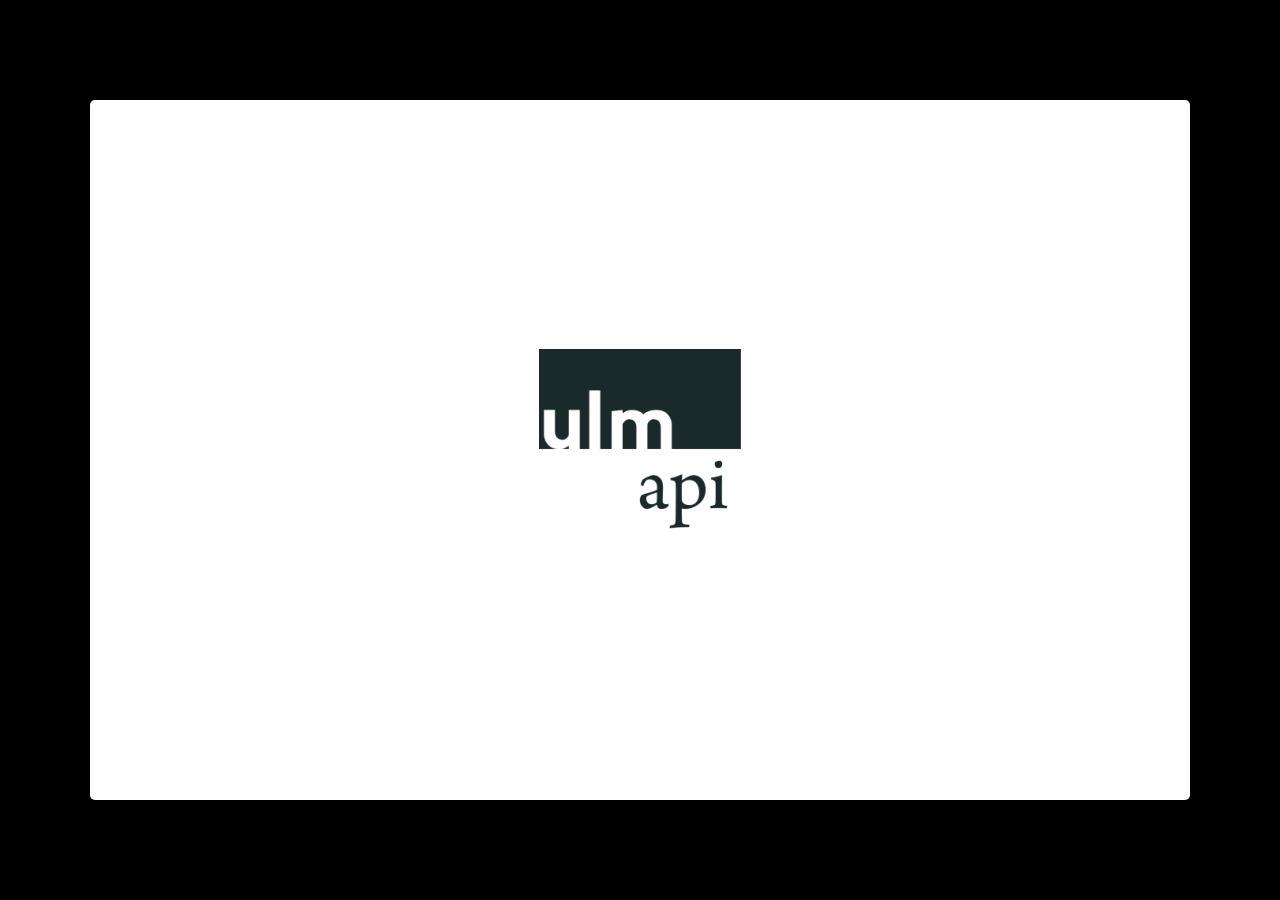
==== erstsemester-einfuehrung/index.html @ 6bd26dba "added talk draft for ESE/SS14" ====
<!--
Google IO 2012/2013 HTML5 Slide Template

Authors: Eric Bidelman <ebidel@gmail.com>
         Luke Mahé <lukem@google.com>

URL: https://code.google.com/p/io-2012-slides
-->
<!DOCTYPE html>
<html>
<head>
  <title></title>
  <meta charset="utf-8">
  <meta http-equiv="X-UA-Compatible" content="chrome=1">
  <!--<meta name="viewport" content="width=device-width, initial-scale=1.0, minimum-scale=1.0">-->
  <!--<meta name="viewport" content="width=device-width, initial-scale=1.0">-->
  <!--This one seems to work all the time, but really small on ipad-->
  <!--<meta name="viewport" content="initial-scale=0.4">-->
  <meta name="apple-mobile-web-app-capable" content="yes">
  <link rel="stylesheet" media="all" href="theme/css/default.css">
  <link rel="stylesheet" media="only screen and (max-device-width: 480px)" href="theme/css/phone.css">
  <base target="_blank"> <!-- This amazingness opens all links in a new tab. -->
  <script data-main="js/slides" src="js/require-1.0.8.min.js"></script>
</head>
<body style="opacity: 0">

<slides class="layout-widescreen">

  <slide class="hidden title-slide segue nobackground">
    <aside class="gdbar"><img src="images/slide-institute/uulm-128.png"></aside>
    <!-- The content of this hgroup is replaced programmatically through the slide_config.json. -->
    <hgroup class="auto-fadein">
      <h1 data-config-title><!-- populated from slide_config.json --></h1>
      <h2 data-config-subtitle><!-- populated from slide_config.json --></h2>
      <p data-config-presenter><!-- populated from slide_config.json --></p>
    </hgroup>
  </slide>

  <slide class="logoslide nobackground" style="background:white !important;">
    <article class="flexbox vcenter">
      <span><img src="images/ulmapi.png" style="width:202px !important;height:200px !important;"></span>
    </article>
  </slide>

  <slide class="fill nobackground" style="background-image: url(images/datalove-1024.jpg);background-position:center center;">
  </slide>

  <slide class="hidden quote" style="color:#797979;">
    <article class="flexbox vleft">
      <q>
      Die beste Idee, was man mit Daten machen kann, hat immer ein anderer.
      </q>
    </article>
  </slide>

  <slide class="fill nobackground" style="background-image: url(images/forum.jpg)">
  </slide>


  <slide class="nobackground">
    <article>
      <iframe data-src="http://www.mapnificent.net/ulm"></iframe>
    </article>
  </slide>

  <slide class="nobackground">
    <article>
      <iframe data-src="http://www.ulmapi.de/uulm-firstname-statistic"></iframe>
    </article>
  </slide>

  <slide class="nobackground">
    <article>
      <iframe data-src="http://oeffnungszeiten.ulmapi.de/"></iframe>
    </article>
  </slide>

  <slide class="fill nobackground" style="background-image: url(images/occ12.jpg)">
  </slide>

  <slide class="fill nobackground" style="background-image: url(images/occ13.jpg)">
  </slide>

  <slide class="thank-you-slide segue nobackground">
    <article class="flexbox vleft">
      <h2>Dankesch&ouml;n!</h2>
      <br /> <br />

      <pre class="prettyprint questions" data-lang="markdown">
N&auml;chster Meetup: tbd
Wo? O27/341

          www.ulmAPI.de
      </pre>

	<br/> <br/>

	<p style="font-size:0.7em;text-align:right;">
      <img src="images/by.svg" style="float:right;margin-left:25px;" />
      This presentation is licensed under the <br />
      <a style="color:white;" href="http://creativecommons.org/licenses/by/4.0/">Creative Commons Attribution 4.0 International</a> 
      license.
      </p>

    </article>
    <p class="auto-fadein" data-config-contact style="display:none;">
      <!-- populated from slide_config.json -->
    </p>
  </slide>


</slides>

<script>
var _gaq = _gaq || [];
_gaq.push(['_setAccount', 'UA-XXXXXXXX-1']);
_gaq.push(['_trackPageview']);

(function() {
  var ga = document.createElement('script'); ga.type = 'text/javascript'; ga.async = true;
  ga.src = ('https:' == document.location.protocol ? 'https://ssl' : 'http://www') + '.google-analytics.com/ga.js';
  var s = document.getElementsByTagName('script')[0]; s.parentNode.insertBefore(ga, s);
})();
</script>

<!--[if IE]>
  <script src="http://ajax.googleapis.com/ajax/libs/chrome-frame/1/CFInstall.min.js"></script>
  <script>CFInstall.check({mode: 'overlay'});</script>
<![endif]-->
</body>
</html>
---- erstsemester-einfuehrung/theme/css/default.css ----
@charset "UTF-8";
/* line 17, ../../../../../../Library/Ruby/Gems/1.8/gems/compass-0.12.2/frameworks/compass/stylesheets/compass/reset/_utilities.scss */
html, body, div, span, applet, object, iframe,
h1, h2, h3, h4, h5, h6, p, blockquote, pre,
a, abbr, acronym, address, big, cite, code,
del, dfn, em, img, ins, kbd, q, s, samp,
small, strike, strong, sub, sup, tt, var,
b, u, i, center,
dl, dt, dd, ol, ul, li,
fieldset, form, label, legend,
table, caption, tbody, tfoot, thead, tr, th, td,
article, aside, canvas, details, embed,
figure, figcaption, footer, header, hgroup,
menu, nav, output, ruby, section, summary,
time, mark, audio, video {
  margin: 0;
  padding: 0;
  border: 0;
  font: inherit;
  font-size: 100%;
  vertical-align: baseline;
}

/* line 22, ../../../../../../Library/Ruby/Gems/1.8/gems/compass-0.12.2/frameworks/compass/stylesheets/compass/reset/_utilities.scss */
html {
  line-height: 1;
}

/* line 24, ../../../../../../Library/Ruby/Gems/1.8/gems/compass-0.12.2/frameworks/compass/stylesheets/compass/reset/_utilities.scss */
ol, ul {
  list-style: none;
}

/* line 26, ../../../../../../Library/Ruby/Gems/1.8/gems/compass-0.12.2/frameworks/compass/stylesheets/compass/reset/_utilities.scss */
table {
  border-collapse: collapse;
  border-spacing: 0;
}

/* line 28, ../../../../../../Library/Ruby/Gems/1.8/gems/compass-0.12.2/frameworks/compass/stylesheets/compass/reset/_utilities.scss */
caption, th, td {
  text-align: left;
  font-weight: normal;
  vertical-align: middle;
}

/* line 30, ../../../../../../Library/Ruby/Gems/1.8/gems/compass-0.12.2/frameworks/compass/stylesheets/compass/reset/_utilities.scss */
q, blockquote {
  quotes: none;
}
/* line 103, ../../../../../../Library/Ruby/Gems/1.8/gems/compass-0.12.2/frameworks/compass/stylesheets/compass/reset/_utilities.scss */
q:before, q:after, blockquote:before, blockquote:after {
  content: "";
  content: none;
}

/* line 32, ../../../../../../Library/Ruby/Gems/1.8/gems/compass-0.12.2/frameworks/compass/stylesheets/compass/reset/_utilities.scss */
a img {
  border: none;
}

/* line 116, ../../../../../../Library/Ruby/Gems/1.8/gems/compass-0.12.2/frameworks/compass/stylesheets/compass/reset/_utilities.scss */
article, aside, details, figcaption, figure, footer, header, hgroup, menu, nav, section, summary {
  display: block;
}

/**
 * Base SlideDeck Styles
 */
/* line 52, ../scss/_base.scss */
html {
  height: 100%;
  overflow: hidden;
}

/* line 57, ../scss/_base.scss */
body {
  margin: 0;
  padding: 0;
  opacity: 0;
  height: 100%;
  min-height: 740px;
  width: 100%;
  overflow: hidden;
  color: #fff;
  -webkit-font-smoothing: antialiased;
  -moz-font-smoothing: antialiased;
  -ms-font-smoothing: antialiased;
  -o-font-smoothing: antialiased;
  -webkit-transition: opacity 800ms ease-in;
  -webkit-transition-delay: 100ms;
  -moz-transition: opacity 800ms ease-in 100ms;
  -o-transition: opacity 800ms ease-in 100ms;
  transition: opacity 800ms ease-in 100ms;
}
/* line 73, ../scss/_base.scss */
body.loaded {
  opacity: 1 !important;
}

/* line 78, ../scss/_base.scss */
input, button {
  vertical-align: middle;
}

/* line 82, ../scss/_base.scss */
slides > slide[hidden] {
  display: none !important;
}

/* line 86, ../scss/_base.scss */
slides {
  width: 100%;
  height: 100%;
  position: absolute;
  left: 0;
  top: 0;
  -webkit-transform: translate3d(0, 0, 0);
  -moz-transform: translate3d(0, 0, 0);
  -ms-transform: translate3d(0, 0, 0);
  -o-transform: translate3d(0, 0, 0);
  transform: translate3d(0, 0, 0);
  -webkit-perspective: 1000;
  -moz-perspective: 1000;
  -ms-perspective: 1000;
  -o-perspective: 1000;
  perspective: 1000;
  -webkit-transform-style: preserve-3d;
  -moz-transform-style: preserve-3d;
  -ms-transform-style: preserve-3d;
  -o-transform-style: preserve-3d;
  transform-style: preserve-3d;
  -webkit-transition: opacity 800ms ease-in;
  -webkit-transition-delay: 100ms;
  -moz-transition: opacity 800ms ease-in 100ms;
  -o-transition: opacity 800ms ease-in 100ms;
  transition: opacity 800ms ease-in 100ms;
}

/* line 98, ../scss/_base.scss */
slides > slide {
  display: block;
  position: absolute;
  overflow: hidden;
  left: 50%;
  top: 50%;
  -webkit-box-sizing: border-box;
  -moz-box-sizing: border-box;
  box-sizing: border-box;
}

/* Slide styles */
/*article.fill iframe {
  position: absolute;
  left: 0;
  top: 0;
  width: 100%;
  height: 100%;

  border: 0;
  margin: 0;

  @include border-radius(10px);

  z-index: -1;
}

slide.fill {
  background-repeat: no-repeat;
  @include background-size(cover);
}

slide.fill img {
  position: absolute;
  left: 0;
  top: 0;
  min-width: 100%;
  min-height: 100%;

  z-index: -1;
}
*/
/**
 * Theme Styles
 */
/* line 22, ../scss/default.scss */
::selection {
  color: white;
  background-color: #ffd14d;
  text-shadow: none;
}

/* line 28, ../scss/default.scss */
::-webkit-scrollbar {
  height: 16px;
  overflow: visible;
  width: 16px;
}

/* line 33, ../scss/default.scss */
::-webkit-scrollbar-thumb {
  background-color: rgba(0, 0, 0, 0.1);
  background-clip: padding-box;
  border: solid transparent;
  min-height: 28px;
  padding: 100px 0 0;
  -webkit-box-shadow: inset 1px 1px 0 rgba(0, 0, 0, 0.1), inset 0 -1px 0 rgba(0, 0, 0, 0.07);
  -moz-box-shadow: inset 1px 1px 0 rgba(0, 0, 0, 0.1), inset 0 -1px 0 rgba(0, 0, 0, 0.07);
  box-shadow: inset 1px 1px 0 rgba(0, 0, 0, 0.1), inset 0 -1px 0 rgba(0, 0, 0, 0.07);
  border-width: 1px 1px 1px 6px;
}

/* line 42, ../scss/default.scss */
::-webkit-scrollbar-thumb:hover {
  background-color: rgba(0, 0, 0, 0.5);
}

/* line 45, ../scss/default.scss */
::-webkit-scrollbar-button {
  height: 0;
  width: 0;
}

/* line 49, ../scss/default.scss */
::-webkit-scrollbar-track {
  background-clip: padding-box;
  border: solid transparent;
  border-width: 0 0 0 4px;
}

/* line 54, ../scss/default.scss */
::-webkit-scrollbar-corner {
  background: transparent;
}

/* line 58, ../scss/default.scss */
body {
  background: black;
}

/* line 62, ../scss/default.scss */
slides > slide {
  display: none;
  font-family: 'Open Sans', Arial, sans-serif;
  font-size: 26px;
  color: #797979;
  width: 900px;
  height: 700px;
  margin-left: -450px;
  margin-top: -350px;
  padding: 40px 60px;
  -webkit-border-radius: 5px;
  -moz-border-radius: 5px;
  -ms-border-radius: 5px;
  -o-border-radius: 5px;
  border-radius: 5px;
  -webkit-transition: all 0.6s ease-in-out;
  -moz-transition: all 0.6s ease-in-out;
  -o-transition: all 0.6s ease-in-out;
  transition: all 0.6s ease-in-out;
}
/* line 83, ../scss/default.scss */
slides > slide.far-past {
  display: none;
}
/* line 90, ../scss/default.scss */
slides > slide.past {
  display: block;
  opacity: 0;
}
/* line 97, ../scss/default.scss */
slides > slide.current {
  display: block;
  opacity: 1;
}
/* line 103, ../scss/default.scss */
slides > slide.current .auto-fadein {
  opacity: 1;
}
/* line 107, ../scss/default.scss */
slides > slide.current .gdbar {
  -webkit-background-size: 100% 100%;
  -moz-background-size: 100% 100%;
  -o-background-size: 100% 100%;
  background-size: 100% 100%;
}
/* line 112, ../scss/default.scss */
slides > slide.next {
  display: block;
  opacity: 0;
  pointer-events: none;
}
/* line 120, ../scss/default.scss */
slides > slide.far-next {
  display: none;
}
/* line 127, ../scss/default.scss */
slides > slide.dark {
  background: #515151 !important;
}
/* line 135, ../scss/default.scss */
slides > slide:not(.nobackground):before {
  font-size: 12pt;
  content: "";
  position: absolute;
  bottom: 20px;
  left: 60px;
  background: url(../../images/google_developers_icon_128.png) no-repeat 0 50%;
  -webkit-background-size: 30px 30px;
  -moz-background-size: 30px 30px;
  -o-background-size: 30px 30px;
  background-size: 30px 30px;
  padding-left: 40px;
  height: 30px;
  line-height: 1.9;
}
/* line 147, ../scss/default.scss */
slides > slide:not(.nobackground):after {
  font-size: 12pt;
  content: attr(data-slide-num) "/" attr(data-total-slides);
  position: absolute;
  bottom: 20px;
  right: 60px;
  line-height: 1.9;
}
/* line 158, ../scss/default.scss */
slides > slide.title-slide:after {
  content: '';
  position: absolute;
  bottom: 40px;
  right: 40px;
  width: 100%;
  height: 60px;
}
/* line 170, ../scss/default.scss */
slides > slide.backdrop {
  z-index: -10;
  display: block !important;
  background: -webkit-gradient(linear, 50% 0%, 50% 100%, color-stop(0%, #ffffff), color-stop(85%, #ffffff), color-stop(100%, #e6e6e6));
  background: -webkit-linear-gradient(#ffffff, #ffffff 85%, #e6e6e6);
  background: -moz-linear-gradient(#ffffff, #ffffff 85%, #e6e6e6);
  background: -o-linear-gradient(#ffffff, #ffffff 85%, #e6e6e6);
  background: linear-gradient(#ffffff, #ffffff 85%, #e6e6e6);
  background-color: white;
}
/* line 175, ../scss/default.scss */
slides > slide.backdrop:after, slides > slide.backdrop:before {
  display: none;
}
/* line 180, ../scss/default.scss */
slides > slide > hgroup + article {
  margin-top: 45px;
}
/* line 184, ../scss/default.scss */
slides > slide > hgroup + article.flexbox.vcenter, slides > slide > hgroup + article.flexbox.vleft, slides > slide > hgroup + article.flexbox.vright {
  height: 80%;
}
/* line 189, ../scss/default.scss */
slides > slide > hgroup + article p {
  margin-bottom: 1em;
}
/* line 194, ../scss/default.scss */
slides > slide > article:only-child {
  height: 100%;
}
/* line 197, ../scss/default.scss */
slides > slide > article:only-child > iframe {
  height: 98%;
}

/* line 203, ../scss/default.scss */
slides.layout-faux-widescreen > slide {
  padding: 40px 160px;
}

/* line 212, ../scss/default.scss */
slides.layout-widescreen > slide,
slides.layout-faux-widescreen > slide {
  margin-left: -550px;
  width: 1100px;
}
/* line 217, ../scss/default.scss */
slides.layout-widescreen > slide.far-past,
slides.layout-faux-widescreen > slide.far-past {
  display: block;
  display: none;
  -webkit-transform: translate(-2260px);
  -moz-transform: translate(-2260px);
  -ms-transform: translate(-2260px);
  -o-transform: translate(-2260px);
  transform: translate(-2260px);
  -webkit-transform: translate3d(-2260px, 0, 0);
  -moz-transform: translate3d(-2260px, 0, 0);
  -ms-transform: translate3d(-2260px, 0, 0);
  -o-transform: translate3d(-2260px, 0, 0);
  transform: translate3d(-2260px, 0, 0);
}
/* line 224, ../scss/default.scss */
slides.layout-widescreen > slide.past,
slides.layout-faux-widescreen > slide.past {
  display: block;
  opacity: 0;
}
/* line 231, ../scss/default.scss */
slides.layout-widescreen > slide.current,
slides.layout-faux-widescreen > slide.current {
  display: block;
  opacity: 1;
}
/* line 238, ../scss/default.scss */
slides.layout-widescreen > slide.next,
slides.layout-faux-widescreen > slide.next {
  display: block;
  opacity: 0;
  pointer-events: none;
}
/* line 246, ../scss/default.scss */
slides.layout-widescreen > slide.far-next,
slides.layout-faux-widescreen > slide.far-next {
  display: block;
  display: none;
  -webkit-transform: translate(2260px);
  -moz-transform: translate(2260px);
  -ms-transform: translate(2260px);
  -o-transform: translate(2260px);
  transform: translate(2260px);
  -webkit-transform: translate3d(2260px, 0, 0);
  -moz-transform: translate3d(2260px, 0, 0);
  -ms-transform: translate3d(2260px, 0, 0);
  -o-transform: translate3d(2260px, 0, 0);
  transform: translate3d(2260px, 0, 0);
}
/* line 253, ../scss/default.scss */
slides.layout-widescreen #prev-slide-area,
slides.layout-faux-widescreen #prev-slide-area {
  margin-left: -650px;
}
/* line 257, ../scss/default.scss */
slides.layout-widescreen #next-slide-area,
slides.layout-faux-widescreen #next-slide-area {
  margin-left: 550px;
}

/* line 262, ../scss/default.scss */
b {
  font-weight: 600;
}

/* line 266, ../scss/default.scss */
a {
  color: #2a7cdf;
  text-decoration: none;
  border-bottom: 1px solid rgba(42, 124, 223, 0.5);
}
/* line 271, ../scss/default.scss */
a:hover {
  color: black !important;
}

/* line 276, ../scss/default.scss */
h1, h2, h3 {
  font-weight: 600;
}

/* line 280, ../scss/default.scss */
h2 {
  font-size: 45px;
  line-height: 45px;
  letter-spacing: -2px;
  color: #515151;
}

/* line 287, ../scss/default.scss */
h3 {
  font-size: 30px;
  letter-spacing: -1px;
  line-height: 2;
  font-weight: inherit;
  color: #797979;
}

/* line 295, ../scss/default.scss */
ul {
  margin-left: 1.2em;
  margin-bottom: 1em;
  position: relative;
}
/* line 300, ../scss/default.scss */
ul li {
  margin-bottom: 0.5em;
}
/* line 303, ../scss/default.scss */
ul li ul {
  margin-left: 2em;
  margin-bottom: 0;
}
/* line 307, ../scss/default.scss */
ul li ul li:before {
  content: '-';
  font-weight: 600;
}
/* line 314, ../scss/default.scss */
ul > li:before {
  content: '\00B7';
  margin-left: -1em;
  position: absolute;
  font-weight: 600;
}
/* line 321, ../scss/default.scss */
ul ul {
  margin-top: .5em;
}

/* line 328, ../scss/default.scss */
.highlight-code slide.current pre > * {
  opacity: 0.25;
  -webkit-transition: opacity 0.5s ease-in;
  -moz-transition: opacity 0.5s ease-in;
  -o-transition: opacity 0.5s ease-in;
  transition: opacity 0.5s ease-in;
}
/* line 332, ../scss/default.scss */
.highlight-code slide.current b {
  opacity: 1;
}

/* line 337, ../scss/default.scss */
pre {
  font-family: 'Source Code Pro', 'Courier New', monospace;
  font-size: 20px;
  line-height: 28px;
  padding: 10px 0 10px 60px;
  letter-spacing: -1px;
  margin-bottom: 20px;
  width: 106%;
  background-color: #e6e6e6;
  left: -60px;
  position: relative;
  -webkit-box-sizing: border-box;
  -moz-box-sizing: border-box;
  box-sizing: border-box;
  /*overflow: hidden;*/
}
/* line 351, ../scss/default.scss */
pre[data-lang]:after {
  content: attr(data-lang);
  background-color: darkgrey;
  right: 0;
  top: 0;
  position: absolute;
  font-size: 16pt;
  color: white;
  padding: 2px 25px;
  text-transform: uppercase;
}

/* line 364, ../scss/default.scss */
pre[data-lang="go"] {
  color: #333;
}

/* line 368, ../scss/default.scss */
code {
  font-size: 95%;
  font-family: 'Source Code Pro', 'Courier New', monospace;
  color: black;
}

/* line 374, ../scss/default.scss */
iframe {
  width: 100%;
  height: 530px;
  background: white;
  border: 1px solid #e6e6e6;
  -webkit-box-sizing: border-box;
  -moz-box-sizing: border-box;
  box-sizing: border-box;
}

/* line 382, ../scss/default.scss */
dt {
  font-weight: bold;
}

/* line 386, ../scss/default.scss */
button {
  display: inline-block;
  background: -webkit-gradient(linear, 50% 0%, 50% 100%, color-stop(40%, #f9f9f9), color-stop(70%, #e3e3e3));
  background: -webkit-linear-gradient(#f9f9f9 40%, #e3e3e3 70%);
  background: -moz-linear-gradient(#f9f9f9 40%, #e3e3e3 70%);
  background: -o-linear-gradient(#f9f9f9 40%, #e3e3e3 70%);
  background: linear-gradient(#f9f9f9 40%, #e3e3e3 70%);
  border: 1px solid darkgrey;
  -webkit-border-radius: 3px;
  -moz-border-radius: 3px;
  -ms-border-radius: 3px;
  -o-border-radius: 3px;
  border-radius: 3px;
  padding: 5px 8px;
  outline: none;
  white-space: nowrap;
  -webkit-user-select: none;
  -moz-user-select: none;
  user-select: none;
  cursor: pointer;
  text-shadow: 1px 1px white;
  font-size: 10pt;
}

/* line 400, ../scss/default.scss */
button:not(:disabled):hover {
  border-color: #515151;
}

/* line 404, ../scss/default.scss */
button:not(:disabled):active {
  background: -webkit-gradient(linear, 50% 0%, 50% 100%, color-stop(40%, #e3e3e3), color-stop(70%, #f9f9f9));
  background: -webkit-linear-gradient(#e3e3e3 40%, #f9f9f9 70%);
  background: -moz-linear-gradient(#e3e3e3 40%, #f9f9f9 70%);
  background: -o-linear-gradient(#e3e3e3 40%, #f9f9f9 70%);
  background: linear-gradient(#e3e3e3 40%, #f9f9f9 70%);
}

/* line 408, ../scss/default.scss */
:disabled {
  color: darkgrey;
}

/* line 412, ../scss/default.scss */
.blue {
  color: #4387fd;
}

/* line 415, ../scss/default.scss */
.blue2 {
  color: #3c8ef3;
}

/* line 418, ../scss/default.scss */
.blue3 {
  color: #2a7cdf;
}

/* line 421, ../scss/default.scss */
.yellow {
  color: #ffd14d;
}

/* line 424, ../scss/default.scss */
.yellow2 {
  color: #f9cc46;
}

/* line 427, ../scss/default.scss */
.yellow3 {
  color: #f6c000;
}

/* line 430, ../scss/default.scss */
.green {
  color: #0da861;
}

/* line 433, ../scss/default.scss */
.green2 {
  color: #00a86d;
}

/* line 436, ../scss/default.scss */
.green3 {
  color: #009f5d;
}

/* line 439, ../scss/default.scss */
.red {
  color: #f44a3f;
}

/* line 442, ../scss/default.scss */
.red2 {
  color: #e0543e;
}

/* line 445, ../scss/default.scss */
.red3 {
  color: #d94d3a;
}

/* line 448, ../scss/default.scss */
.gray {
  color: #e6e6e6;
}

/* line 451, ../scss/default.scss */
.gray2 {
  color: darkgrey;
}

/* line 454, ../scss/default.scss */
.gray3 {
  color: #797979;
}

/* line 457, ../scss/default.scss */
.gray4 {
  color: #515151;
}

/* line 461, ../scss/default.scss */
.white {
  color: white !important;
}

/* line 464, ../scss/default.scss */
.black {
  color: black !important;
}

/* line 468, ../scss/default.scss */
.columns-2 {
  -webkit-column-count: 2;
  -moz-column-count: 2;
  -ms-column-count: 2;
  -o-column-count: 2;
  column-count: 2;
}

/* line 472, ../scss/default.scss */
table {
  width: 100%;
  border-collapse: -moz-initial;
  border-collapse: initial;
  border-spacing: 2px;
  border-bottom: 1px solid #797979;
}
/* line 479, ../scss/default.scss */
table tr > td:first-child, table th {
  font-weight: 600;
  color: #515151;
}
/* line 484, ../scss/default.scss */
table tr:nth-child(odd) {
  background-color: #e6e6e6;
}
/* line 488, ../scss/default.scss */
table th {
  color: white;
  font-size: 18px;
  background: -webkit-gradient(linear, 50% 0%, 50% 100%, color-stop(40%, #4387fd), color-stop(80%, #2a7cdf)) no-repeat;
  background: -webkit-linear-gradient(top, #4387fd 40%, #2a7cdf 80%) no-repeat;
  background: -moz-linear-gradient(top, #4387fd 40%, #2a7cdf 80%) no-repeat;
  background: -o-linear-gradient(top, #4387fd 40%, #2a7cdf 80%) no-repeat;
  background: linear-gradient(top, #4387fd 40%, #2a7cdf 80%) no-repeat;
}
/* line 494, ../scss/default.scss */
table td, table th {
  font-size: 18px;
  padding: 1em 0.5em;
}
/* line 499, ../scss/default.scss */
table td.highlight {
  color: #515151;
  background: -webkit-gradient(linear, 50% 0%, 50% 100%, color-stop(40%, #ffd14d), color-stop(80%, #f6c000)) no-repeat;
  background: -webkit-linear-gradient(top, #ffd14d 40%, #f6c000 80%) no-repeat;
  background: -moz-linear-gradient(top, #ffd14d 40%, #f6c000 80%) no-repeat;
  background: -o-linear-gradient(top, #ffd14d 40%, #f6c000 80%) no-repeat;
  background: linear-gradient(top, #ffd14d 40%, #f6c000 80%) no-repeat;
}
/* line 504, ../scss/default.scss */
table.rows {
  border-bottom: none;
  border-right: 1px solid #797979;
}

/* line 510, ../scss/default.scss */
q {
  font-size: 45px;
  line-height: 72px;
}
/* line 514, ../scss/default.scss */
q:before {
  content: '“';
  position: absolute;
  margin-left: -0.5em;
}
/* line 519, ../scss/default.scss */
q:after {
  content: '”';
  position: absolute;
  margin-left: 0.1em;
}

/* line 526, ../scss/default.scss */
slide.fill {
  background-repeat: no-repeat;
  -webkit-border-radius: 5px;
  -moz-border-radius: 5px;
  -ms-border-radius: 5px;
  -o-border-radius: 5px;
  border-radius: 5px;
  -webkit-background-size: cover;
  -moz-background-size: cover;
  -o-background-size: cover;
  background-size: cover;
}

/* Size variants */
/* line 535, ../scss/default.scss */
article.smaller p, article.smaller ul {
  font-size: 20px;
  line-height: 24px;
  letter-spacing: 0;
}
/* line 541, ../scss/default.scss */
article.smaller table td, article.smaller table th {
  font-size: 14px;
}
/* line 545, ../scss/default.scss */
article.smaller pre {
  font-size: 15px;
  line-height: 20px;
  letter-spacing: 0;
}
/* line 550, ../scss/default.scss */
article.smaller q {
  font-size: 40px;
  line-height: 48px;
}
/* line 554, ../scss/default.scss */
article.smaller q:before, article.smaller q:after {
  font-size: 60px;
}

/* Builds */
/* line 563, ../scss/default.scss */
.build > * {
  -webkit-transition: opacity 0.5s ease-in-out;
  -webkit-transition-delay: 0.2s;
  -moz-transition: opacity 0.5s ease-in-out 0.2s;
  -o-transition: opacity 0.5s ease-in-out 0.2s;
  transition: opacity 0.5s ease-in-out 0.2s;
}
/* line 567, ../scss/default.scss */
.build .to-build {
  opacity: 0;
}
/* line 571, ../scss/default.scss */
.build .build-fade {
  opacity: 0.3;
}
/* line 574, ../scss/default.scss */
.build .build-fade:hover {
  opacity: 1.0;
}

/* line 581, ../scss/default.scss */
.popup .next .build .to-build {
  opacity: 1;
}
/* line 585, ../scss/default.scss */
.popup .next .build .build-fade {
  opacity: 1;
}

/* Pretty print */
/* line 593, ../scss/default.scss */
.prettyprint .str,
.prettyprint .atv {
  /* a markup attribute value */
  color: #009f5d;
}

/* line 597, ../scss/default.scss */
.prettyprint .kwd,
.prettyprint .tag {
  /* a markup tag name */
  color: #0066cc;
}

/* line 600, ../scss/default.scss */
.prettyprint .com {
  /* a comment */
  color: #797979;
  font-style: italic;
}

/* line 604, ../scss/default.scss */
.prettyprint .lit {
  /* a literal value */
  color: #7f0000;
}

/* line 609, ../scss/default.scss */
.prettyprint .pun,
.prettyprint .opn,
.prettyprint .clo {
  color: #515151;
}

/* line 615, ../scss/default.scss */
.prettyprint .typ,
.prettyprint .atn,
.prettyprint .dec,
.prettyprint .var {
  /* a declaration; a variable name */
  color: #d94d3a;
}

/* line 618, ../scss/default.scss */
.prettyprint .pln {
  color: #515151;
}

/* line 622, ../scss/default.scss */
.note {
  position: absolute;
  z-index: 100;
  width: 100%;
  height: 100%;
  top: 0;
  left: 0;
  padding: 1em;
  background: rgba(0, 0, 0, 0.3);
  opacity: 0;
  pointer-events: none;
  display: -webkit-box !important;
  display: -moz-box !important;
  display: -ms-box !important;
  display: -o-box !important;
  display: box !important;
  -webkit-box-orient: vertical;
  -moz-box-orient: vertical;
  -ms-box-orient: vertical;
  box-orient: vertical;
  -webkit-box-align: center;
  -moz-box-align: center;
  -ms-box-align: center;
  box-align: center;
  -webkit-box-pack: center;
  -moz-box-pack: center;
  -ms-box-pack: center;
  box-pack: center;
  -webkit-border-radius: 5px;
  -moz-border-radius: 5px;
  -ms-border-radius: 5px;
  -o-border-radius: 5px;
  border-radius: 5px;
  -webkit-box-sizing: border-box;
  -moz-box-sizing: border-box;
  box-sizing: border-box;
  -webkit-transform: translateY(350px);
  -moz-transform: translateY(350px);
  -ms-transform: translateY(350px);
  -o-transform: translateY(350px);
  transform: translateY(350px);
  -webkit-transition: all 0.4s ease-in-out;
  -moz-transition: all 0.4s ease-in-out;
  -o-transition: all 0.4s ease-in-out;
  transition: all 0.4s ease-in-out;
}
/* line 640, ../scss/default.scss */
.note > section {
  background: #fff;
  -webkit-border-radius: 5px;
  -moz-border-radius: 5px;
  -ms-border-radius: 5px;
  -o-border-radius: 5px;
  border-radius: 5px;
  -webkit-box-shadow: 0 0 10px #797979;
  -moz-box-shadow: 0 0 10px #797979;
  box-shadow: 0 0 10px #797979;
  width: 60%;
  padding: 2em;
}

/* line 657, ../scss/default.scss */
.with-notes.popup slides.layout-widescreen slide.next,
.with-notes.popup slides.layout-faux-widescreen slide.next {
  -webkit-transform: translate3d(690px, 80px, 0) scale(0.35);
  -moz-transform: translate3d(690px, 80px, 0) scale(0.35);
  -ms-transform: translate3d(690px, 80px, 0) scale(0.35);
  -o-transform: translate3d(690px, 80px, 0) scale(0.35);
  transform: translate3d(690px, 80px, 0) scale(0.35);
}
/* line 660, ../scss/default.scss */
.with-notes.popup slides.layout-widescreen slide .note,
.with-notes.popup slides.layout-faux-widescreen slide .note {
  -webkit-transform: translate3d(300px, 800px, 0) scale(1.5);
  -moz-transform: translate3d(300px, 800px, 0) scale(1.5);
  -ms-transform: translate3d(300px, 800px, 0) scale(1.5);
  -o-transform: translate3d(300px, 800px, 0) scale(1.5);
  transform: translate3d(300px, 800px, 0) scale(1.5);
}
/* line 666, ../scss/default.scss */
.with-notes.popup slide {
  overflow: visible;
  background: white;
  -webkit-transition: none;
  -moz-transition: none;
  -o-transition: none;
  transition: none;
  pointer-events: none;
  -webkit-transform-origin: 0 0;
  -moz-transform-origin: 0 0;
  -ms-transform-origin: 0 0;
  -o-transform-origin: 0 0;
  transform-origin: 0 0;
}
/* line 673, ../scss/default.scss */
.with-notes.popup slide:not(.backdrop) {
  -webkit-transform: scale(0.6) translate3d(0.5em, 0.5em, 0);
  -moz-transform: scale(0.6) translate3d(0.5em, 0.5em, 0);
  -ms-transform: scale(0.6) translate3d(0.5em, 0.5em, 0);
  -o-transform: scale(0.6) translate3d(0.5em, 0.5em, 0);
  transform: scale(0.6) translate3d(0.5em, 0.5em, 0);
  -webkit-box-shadow: 0 0 10px #797979;
  -moz-box-shadow: 0 0 10px #797979;
  box-shadow: 0 0 10px #797979;
}
/* line 678, ../scss/default.scss */
.with-notes.popup slide.backdrop {
  background-image: -webkit-gradient(radial, 50% 50%, 0, 50% 50%, 600, color-stop(0%, #b1dfff), color-stop(100%, #4387fd));
  background-image: -webkit-radial-gradient(50% 50%, #b1dfff 0%, #4387fd 600px);
  background-image: -moz-radial-gradient(50% 50%, #b1dfff 0%, #4387fd 600px);
  background-image: -o-radial-gradient(50% 50%, #b1dfff 0%, #4387fd 600px);
  background-image: radial-gradient(50% 50%, #b1dfff 0%, #4387fd 600px);
}
/* line 684, ../scss/default.scss */
.with-notes.popup slide.next {
  -webkit-transform: translate3d(570px, 80px, 0) scale(0.35);
  -moz-transform: translate3d(570px, 80px, 0) scale(0.35);
  -ms-transform: translate3d(570px, 80px, 0) scale(0.35);
  -o-transform: translate3d(570px, 80px, 0) scale(0.35);
  transform: translate3d(570px, 80px, 0) scale(0.35);
  opacity: 1 !important;
}
/* line 688, ../scss/default.scss */
.with-notes.popup slide.next .note {
  display: none !important;
}
/* line 694, ../scss/default.scss */
.with-notes.popup .note {
  width: 109%;
  height: 260px;
  background: #e6e6e6;
  padding: 0;
  -webkit-box-shadow: 0 0 10px #797979;
  -moz-box-shadow: 0 0 10px #797979;
  box-shadow: 0 0 10px #797979;
  -webkit-transform: translate3d(250px, 800px, 0) scale(1.5);
  -moz-transform: translate3d(250px, 800px, 0) scale(1.5);
  -ms-transform: translate3d(250px, 800px, 0) scale(1.5);
  -o-transform: translate3d(250px, 800px, 0) scale(1.5);
  transform: translate3d(250px, 800px, 0) scale(1.5);
  -webkit-transition: opacity 400ms ease-in-out;
  -moz-transition: opacity 400ms ease-in-out;
  -o-transition: opacity 400ms ease-in-out;
  transition: opacity 400ms ease-in-out;
}
/* line 705, ../scss/default.scss */
.with-notes.popup .note > section {
  background: #fff;
  -webkit-border-radius: 5px;
  -moz-border-radius: 5px;
  -ms-border-radius: 5px;
  -o-border-radius: 5px;
  border-radius: 5px;
  height: 100%;
  width: 100%;
  -webkit-box-sizing: border-box;
  -moz-box-sizing: border-box;
  box-sizing: border-box;
  -webkit-box-shadow: none;
  -moz-box-shadow: none;
  box-shadow: none;
  overflow: auto;
  padding: 1em;
}
/* line 718, ../scss/default.scss */
.with-notes .note {
  opacity: 1;
  -webkit-transform: translateY(0);
  -moz-transform: translateY(0);
  -ms-transform: translateY(0);
  -o-transform: translateY(0);
  transform: translateY(0);
  pointer-events: auto;
}

/* line 725, ../scss/default.scss */
.source {
  font-size: 14px;
  color: darkgrey;
  position: absolute;
  bottom: 70px;
  left: 60px;
}

/* line 733, ../scss/default.scss */
.centered {
  text-align: center;
}

/* line 737, ../scss/default.scss */
.reflect {
  -webkit-box-reflect: below 3px -webkit-linear-gradient(rgba(255, 255, 255, 0) 85%, white 150%);
  -moz-box-reflect: below 3px -moz-linear-gradient(rgba(255, 255, 255, 0) 85%, white 150%);
  -o-box-reflect: below 3px -o-linear-gradient(rgba(255, 255, 255, 0) 85%, white 150%);
  -ms-box-reflect: below 3px -ms-linear-gradient(rgba(255, 255, 255, 0) 85%, white 150%);
  box-reflect: below 3px linear-gradient(rgba(255, 255, 255, 0) 85%, #ffffff 150%);
}

/* line 745, ../scss/default.scss */
.flexbox {
  display: -webkit-box !important;
  display: -moz-box !important;
  display: -ms-box !important;
  display: -o-box !important;
  display: box !important;
}

/* line 749, ../scss/default.scss */
.flexbox.vcenter {
  -webkit-box-orient: vertical;
  -moz-box-orient: vertical;
  -ms-box-orient: vertical;
  box-orient: vertical;
  -webkit-box-align: center;
  -moz-box-align: center;
  -ms-box-align: center;
  box-align: center;
  -webkit-box-pack: center;
  -moz-box-pack: center;
  -ms-box-pack: center;
  box-pack: center;
  height: 100%;
  width: 100%;
}

/* line 755, ../scss/default.scss */
.flexbox.vleft {
  -webkit-box-orient: vertical;
  -moz-box-orient: vertical;
  -ms-box-orient: vertical;
  box-orient: vertical;
  -webkit-box-align: left;
  -moz-box-align: left;
  -ms-box-align: left;
  box-align: left;
  -webkit-box-pack: center;
  -moz-box-pack: center;
  -ms-box-pack: center;
  box-pack: center;
  height: 100%;
  width: 100%;
}

/* line 761, ../scss/default.scss */
.flexbox.vright {
  -webkit-box-orient: vertical;
  -moz-box-orient: vertical;
  -ms-box-orient: vertical;
  box-orient: vertical;
  -webkit-box-align: end;
  -moz-box-align: end;
  -ms-box-align: end;
  box-align: end;
  -webkit-box-pack: center;
  -moz-box-pack: center;
  -ms-box-pack: center;
  box-pack: center;
  height: 100%;
  width: 100%;
}

/* line 767, ../scss/default.scss */
.auto-fadein {
  -webkit-transition: opacity 0.6s ease-in;
  -webkit-transition-delay: 1s;
  -moz-transition: opacity 0.6s ease-in 1s;
  -o-transition: opacity 0.6s ease-in 1s;
  transition: opacity 0.6s ease-in 1s;
  opacity: 0;
}

/* Clickable/tappable areas */
/* line 773, ../scss/default.scss */
.slide-area {
  z-index: 1000;
  position: absolute;
  left: 0;
  top: 0;
  width: 100px;
  height: 700px;
  left: 50%;
  top: 50%;
  cursor: pointer;
  margin-top: -350px;
}

/* line 790, ../scss/default.scss */
#prev-slide-area {
  margin-left: -550px;
}

/* line 795, ../scss/default.scss */
#next-slide-area {
  margin-left: 450px;
}

/* ===== SLIDE CONTENT ===== */
/* line 803, ../scss/default.scss */
.logoslide img {
  width: 383px;
  height: 92px;
}

/* line 809, ../scss/default.scss */
.segue {
  padding: 60px 120px;
}
/* line 812, ../scss/default.scss */
.segue h2 {
  color: #e6e6e6;
  font-size: 60px;
}
/* line 816, ../scss/default.scss */
.segue h3 {
  color: #e6e6e6;
  line-height: 2.8;
}
/* line 820, ../scss/default.scss */
.segue hgroup {
  position: absolute;
  bottom: 225px;
}

/* line 826, ../scss/default.scss */
.thank-you-slide {
  background: #4387fd !important;
  color: white;
}
/* line 830, ../scss/default.scss */
.thank-you-slide h2 {
  font-size: 60px;
  color: inherit;
}
/* line 835, ../scss/default.scss */
.thank-you-slide article > p {
  margin-top: 2em;
  font-size: 20pt;
}
/* line 840, ../scss/default.scss */
.thank-you-slide > p {
  position: absolute;
  bottom: 80px;
  font-size: 24pt;
  line-height: 1.3;
}

/* line 848, ../scss/default.scss */
aside.gdbar {
  height: 97px;
  width: 215px;
  position: absolute;
  left: -1px;
  top: 125px;
  -webkit-border-radius: 0 10px 10px 0;
  -moz-border-radius: 0 10px 10px 0;
  -ms-border-radius: 0 10px 10px 0;
  -o-border-radius: 0 10px 10px 0;
  border-radius: 0 10px 10px 0;
  background: -webkit-gradient(linear, 0% 50%, 100% 50%, color-stop(0%, #e6e6e6), color-stop(100%, #e6e6e6)) no-repeat;
  background: -webkit-linear-gradient(left, #e6e6e6, #e6e6e6) no-repeat;
  background: -moz-linear-gradient(left, #e6e6e6, #e6e6e6) no-repeat;
  background: -o-linear-gradient(left, #e6e6e6, #e6e6e6) no-repeat;
  background: linear-gradient(left, #e6e6e6, #e6e6e6) no-repeat;
  -webkit-background-size: 0% 100%;
  -moz-background-size: 0% 100%;
  -o-background-size: 0% 100%;
  background-size: 0% 100%;
  -webkit-transition: all 0.5s ease-out;
  -webkit-transition-delay: 0.5s;
  -moz-transition: all 0.5s ease-out 0.5s;
  -o-transition: all 0.5s ease-out 0.5s;
  transition: all 0.5s ease-out 0.5s;
  /* Better to transition only on background-size, but not sure how to do that with the mixin. */
}
/* line 859, ../scss/default.scss */
aside.gdbar.right {
  right: 0;
  left: -moz-initial;
  left: initial;
  top: 254px;
  /* 96 is height of gray icon bar */
  -webkit-transform: rotateZ(180deg);
  -moz-transform: rotateZ(180deg);
  -ms-transform: rotateZ(180deg);
  -o-transform: rotateZ(180deg);
  transform: rotateZ(180deg);
}
/* line 866, ../scss/default.scss */
aside.gdbar.right img {
  -webkit-transform: rotateZ(180deg);
  -moz-transform: rotateZ(180deg);
  -ms-transform: rotateZ(180deg);
  -o-transform: rotateZ(180deg);
  transform: rotateZ(180deg);
}
/* line 871, ../scss/default.scss */
aside.gdbar.bottom {
  top: -moz-initial;
  top: initial;
  bottom: 60px;
}
/* line 877, ../scss/default.scss */
aside.gdbar img {
  width: 85px;
  height: 85px;
  position: absolute;
  right: 0;
  margin: 8px 15px;
}

/* line 888, ../scss/default.scss */
.title-slide hgroup {
  bottom: 100px;
}
/* line 891, ../scss/default.scss */
.title-slide hgroup h1 {
  font-size: 65px;
  line-height: 1.4;
  letter-spacing: -3px;
  color: #515151;
}
/* line 898, ../scss/default.scss */
.title-slide hgroup h2 {
  font-size: 34px;
  color: darkgrey;
  font-weight: inherit;
}
/* line 904, ../scss/default.scss */
.title-slide hgroup p {
  font-size: 20px;
  color: #797979;
  line-height: 1.3;
  margin-top: 2em;
}

/* line 913, ../scss/default.scss */
.quote {
  color: #e6e6e6;
}
/* line 916, ../scss/default.scss */
.quote .author {
  font-size: 24px;
  position: absolute;
  bottom: 80px;
  line-height: 1.4;
}

/* line 925, ../scss/default.scss */
[data-config-contact] a {
  color: white;
  border-bottom: none;
}
/* line 929, ../scss/default.scss */
[data-config-contact] span {
  width: 115px;
  display: inline-block;
}

/* line 938, ../scss/default.scss */
.overview.popup .note {
  display: none !important;
}
/* line 944, ../scss/default.scss */
.overview slides slide {
  display: block;
  cursor: pointer;
  opacity: 0.5;
  pointer-events: auto !important;
  background: -webkit-gradient(linear, 50% 0%, 50% 100%, color-stop(0%, #ffffff), color-stop(85%, #ffffff), color-stop(100%, #e6e6e6));
  background: -webkit-linear-gradient(#ffffff, #ffffff 85%, #e6e6e6);
  background: -moz-linear-gradient(#ffffff, #ffffff 85%, #e6e6e6);
  background: -o-linear-gradient(#ffffff, #ffffff 85%, #e6e6e6);
  background: linear-gradient(#ffffff, #ffffff 85%, #e6e6e6);
  background-color: white;
}
/* line 945, ../scss/default.scss */
.overview slides slide.backdrop {
  display: none !important;
}
/* line 960, ../scss/default.scss */
.overview slides slide.far-past, .overview slides slide.past, .overview slides slide.next, .overview slides slide.far-next, .overview slides slide.far-past {
  opacity: 0.5;
  display: block;
}
/* line 965, ../scss/default.scss */
.overview slides slide.current {
  opacity: 1;
}
/* line 971, ../scss/default.scss */
.overview .slide-area {
  display: none;
}

@media print {
  /* line 978, ../scss/default.scss */
  slides slide {
    display: block !important;
    position: relative;
    background: -webkit-gradient(linear, 50% 0%, 50% 100%, color-stop(0%, #ffffff), color-stop(85%, #ffffff), color-stop(100%, #e6e6e6));
    background: -webkit-linear-gradient(#ffffff, #ffffff 85%, #e6e6e6);
    background: -moz-linear-gradient(#ffffff, #ffffff 85%, #e6e6e6);
    background: -o-linear-gradient(#ffffff, #ffffff 85%, #e6e6e6);
    background: linear-gradient(#ffffff, #ffffff 85%, #e6e6e6);
    background-color: white;
    -webkit-transform: none !important;
    -moz-transform: none !important;
    -ms-transform: none !important;
    -o-transform: none !important;
    transform: none !important;
    width: 100%;
    height: 100%;
    page-break-after: always;
    top: auto !important;
    left: auto !important;
    margin-top: 0 !important;
    margin-left: 0 !important;
    opacity: 1 !important;
    color: #555;
  }
  /* line 998, ../scss/default.scss */
  slides slide.far-past, slides slide.past, slides slide.next, slides slide.far-next, slides slide.far-past, slides slide.current {
    opacity: 1 !important;
    display: block !important;
  }
  /* line 1004, ../scss/default.scss */
  slides slide .build > * {
    -webkit-transition: none;
    -moz-transition: none;
    -o-transition: none;
    transition: none;
  }
  /* line 1009, ../scss/default.scss */
  slides slide .build .to-build,
  slides slide .build .build-fade {
    opacity: 1;
  }
  /* line 1014, ../scss/default.scss */
  slides slide .auto-fadein {
    opacity: 1 !important;
  }
  /* line 1018, ../scss/default.scss */
  slides slide.backdrop {
    display: none !important;
  }
  /* line 1022, ../scss/default.scss */
  slides slide table.rows {
    border-right: 0;
  }
  /* line 1027, ../scss/default.scss */
  slides slide[hidden] {
    display: none !important;
  }

  /* line 1032, ../scss/default.scss */
  .slide-area {
    display: none;
  }

  /* line 1036, ../scss/default.scss */
  .reflect {
    -webkit-box-reflect: none;
    -moz-box-reflect: none;
    -o-box-reflect: none;
    -ms-box-reflect: none;
    box-reflect: none;
  }

  /* line 1044, ../scss/default.scss */
  pre, code {
    font-family: monospace !important;
  }
}
---- erstsemester-einfuehrung/theme/css/phone.css ----
slides>slide{-webkit-transition:none !important;-webkit-transition:none !important;-moz-transition:none !important;-o-transition:none !important;transition:none !important}
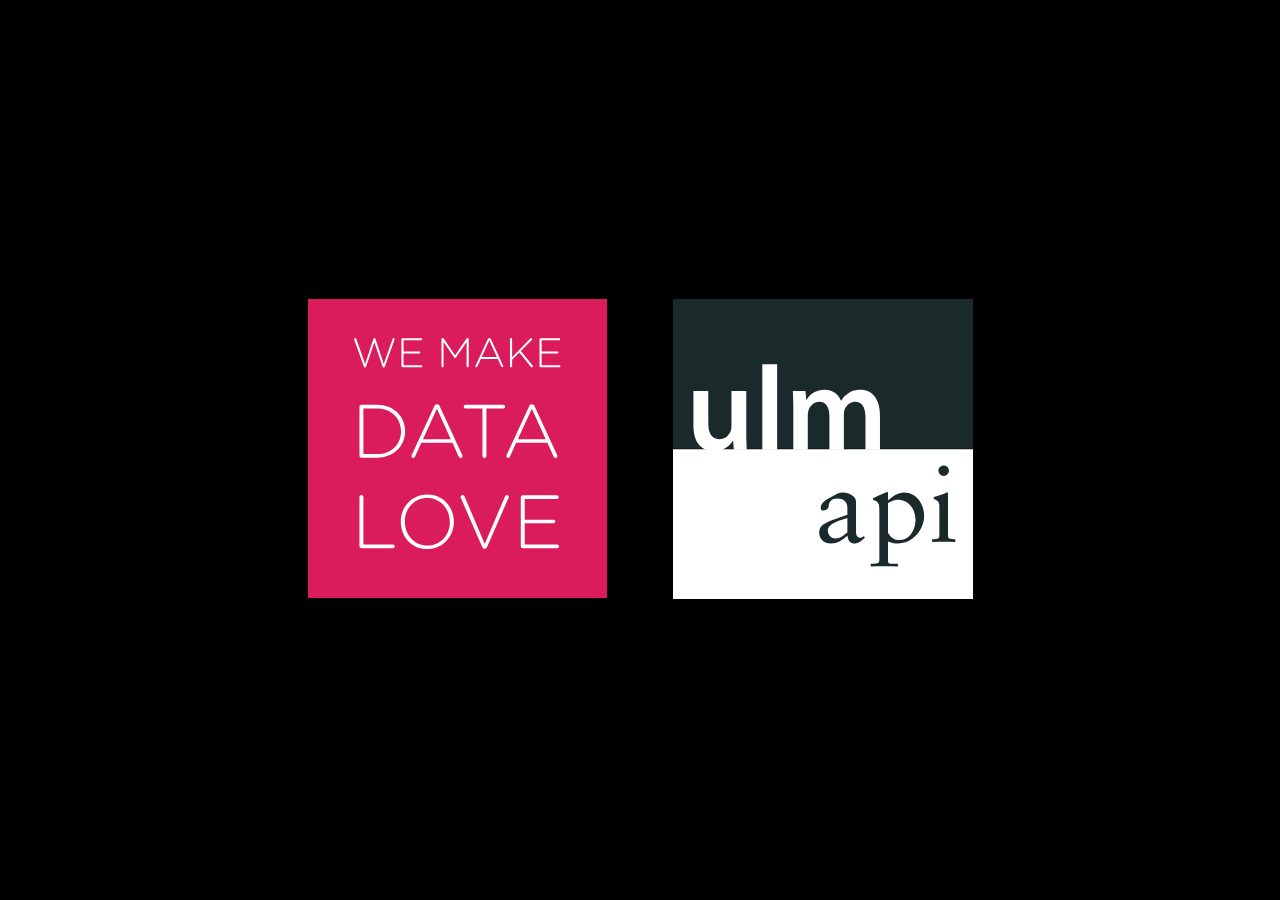
==== commit 9fdaf2da: "updates to ese talk" ====
--- a/erstsemester-einfuehrung/index.html
+++ b/erstsemester-einfuehrung/index.html
@@ -36,18 +36,32 @@
     </hgroup>
   </slide>
 
-  <slide class="logoslide nobackground" style="background:white !important;">
+  <slide class="logoslide nobackground" style="background:black !important;">
     <article class="flexbox vcenter">
-      <span><img src="images/ulmapi.png" style="width:202px !important;height:200px !important;"></span>
+      <span><img src="images/datalove.svg" style="width:302px !important;height:300px !important;"></span>
+      &nbsp;
+      &nbsp;
+      &nbsp;
+      &nbsp;
+      <span><img src="images/ulmapi.svg" style="width:302px !important;height:300px !important;"></span>
     </article>
   </slide>
 
-  <slide class="fill nobackground" style="background-image: url(images/datalove-1024.jpg);background-position:center center;">
+  <slide class="hidden fill nobackground" style="background-image: url(images/datalove-1024.jpg);background-position:center center;">
   </slide>
 
-  <slide class="hidden quote" style="color:#797979;">
+  <slide class="nobackground thank-you-slide">
+    <article class="flexbox vcenter">
+      <h2 style="font-size:4em"><span style="color:white;">Open Data?</span></h2>
+    </article>
+  </slide>
+
+  <!-- <slide class="quote" style="color:#797979;"> 
+  <slide class="thank-you-slide segue nobackground">
+    <article class="flexbox vleft"> -->
+  <slide class="thank-you-slide quote nobackground" style="color:#a32638;">
     <article class="flexbox vleft">
-      <q>
+      <q style="color:white">
       Die beste Idee, was man mit Daten machen kann, hat immer ein anderer.
       </q>
     </article>
@@ -56,11 +70,13 @@
   <slide class="fill nobackground" style="background-image: url(images/forum.jpg)">
   </slide>
 
-
   <slide class="nobackground">
     <article>
       <iframe data-src="http://www.mapnificent.net/ulm"></iframe>
     </article>
+  </slide>
+
+  <slide class="fill nobackground" style="background-image: url(images/madrid-1024.png); background-position:center center; ">
   </slide>
 
   <slide class="nobackground">
@@ -75,8 +91,18 @@
     </article>
   </slide>
 
-  <slide class="fill nobackground" style="background-image: url(images/occ12.jpg)">
+  <slide class="nobackground">
+    <article>
+      <iframe data-src="https://openspending.org/haushalt_ulm/views/aufwendungen"></iframe>
+    </article>
   </slide>
+
+  <slide class="nobackground">
+    <article>
+      <iframe data-src="http://www.ulmapi.de/kleinerspatz/"></iframe>
+    </article>
+  </slide>
+
 
   <slide class="fill nobackground" style="background-image: url(images/occ13.jpg)">
   </slide>
@@ -86,14 +112,16 @@
       <h2>Dankesch&ouml;n!</h2>
       <br /> <br />
 
-      <pre class="prettyprint questions" data-lang="markdown">
-N&auml;chster Meetup: tbd
-Wo? O27/341
+      <pre class="questions" data-lang="html" style="color:#515151;margin-top:20px;height:370px;padding-top:40px;">
+N&auml;chster Meetup? 
 
-          www.ulmAPI.de
+<span style="">28. April 2014 – 18:00 st.</span>
+O27/341
+
+         <span style="color:#d94d3a">www.ulmAPI.de</span>
       </pre>
 
-	<br/> <br/>
+	<br/> 
 
 	<p style="font-size:0.7em;text-align:right;">
       <img src="images/by.svg" style="float:right;margin-left:25px;" />
